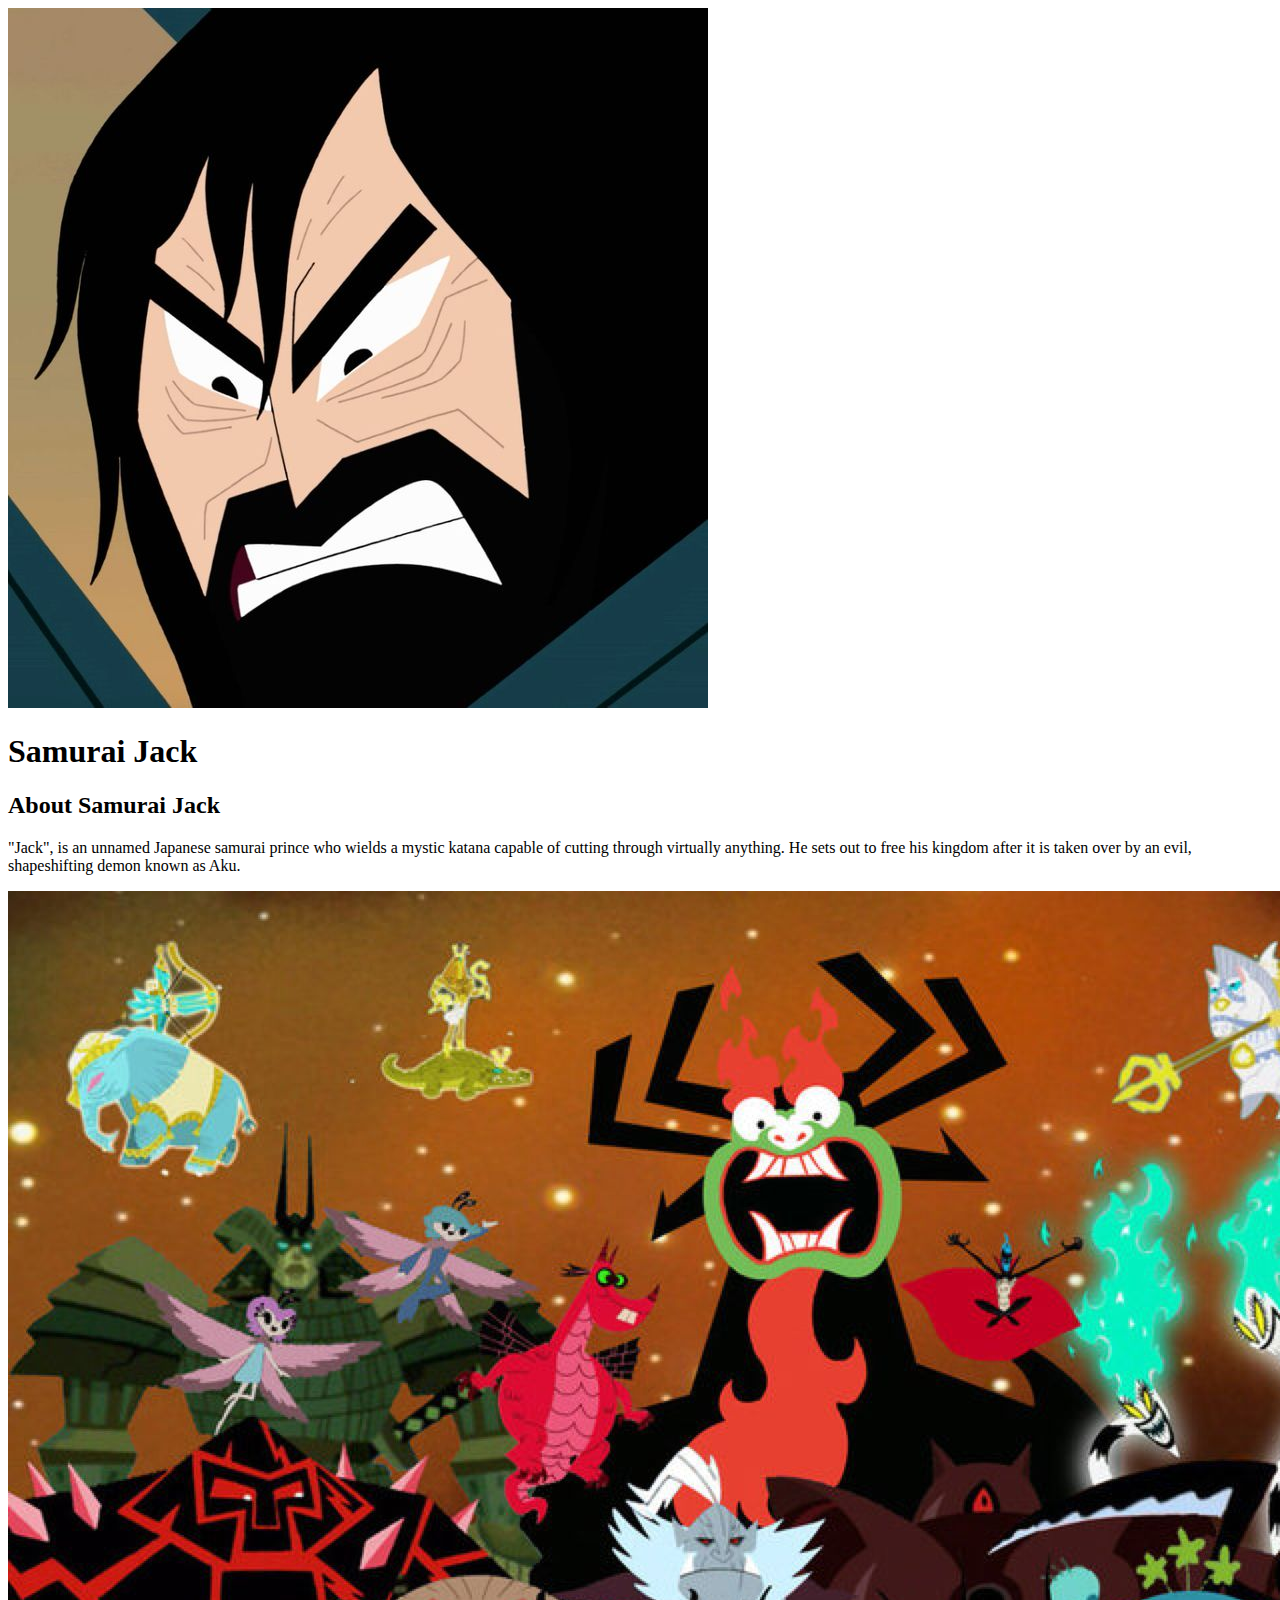
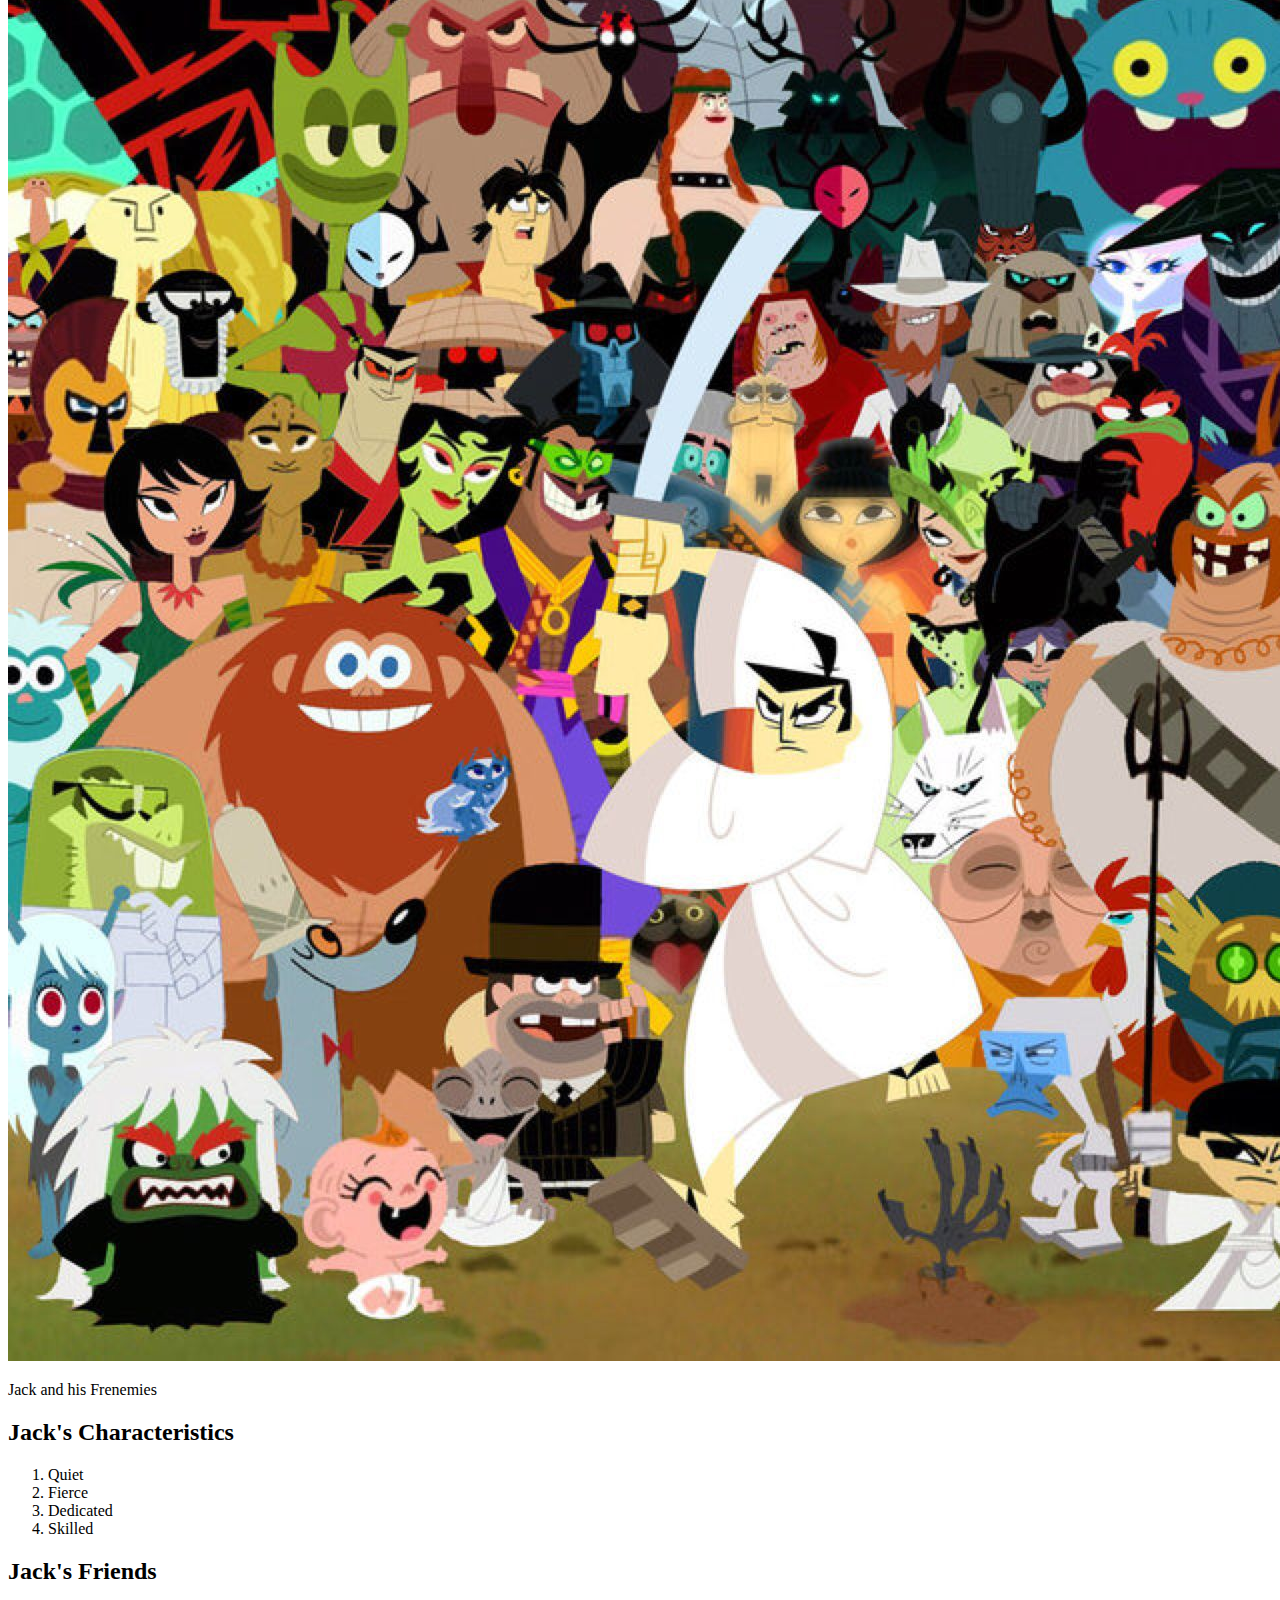
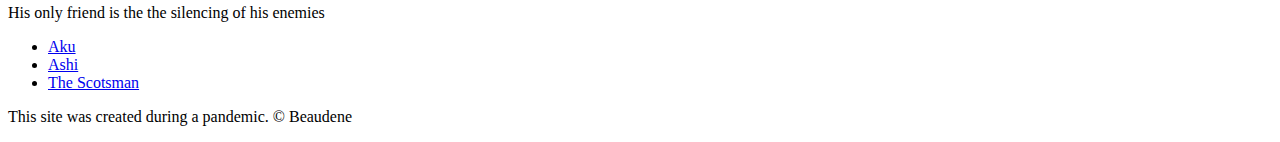
==== index.html @ 78beed1e "Added our hero index file and some images" ====
<!DOCTYPE html>
<html>
<head>
	<title>Samurai Jack</title>
	<link rel="icon" href="img/sj-favicon.jpg"/>
</head>
<body>
	<!-- header element -->
	<header>
		<img src="img/sj-avatar.jpg">
		<h1>Samurai Jack</h1>
	</header>

	<!-- main element -->
	<main>

		<h2>About Samurai Jack</h2>
		<p>"Jack", is an unnamed Japanese samurai prince who wields a mystic katana capable of cutting through virtually anything. He sets out to free his kingdom after it is taken over by an evil, shapeshifting demon known as Aku.</p>
		<img src="img/sj-big.jpg">
		<p>Jack and his Frenemies</p>
		<!-- Characteristics -->
		<h2>Jack's Characteristics</h2>
		<ol>
			<li>Quiet</li>
			<li>Fierce</li>
			<li>Dedicated</li>
			<li>Skilled</li>
		</ol>
		<!-- Friends -->
		<h2>Jack's Friends</h2>
		<p>His only friend is the the silencing of his enemies</p>
		<ul>
			<li><a target="_blank" href="https://samuraijack.fandom.com/wiki/Aku">Aku</a></li>
			<li><a  target="_blank" href="https://samuraijack.fandom.com/wiki/Ashi">Ashi</a></li>
			<li><a  target="_blank" href="https://samuraijack.fandom.com/wiki/The_Scotsman">The Scotsman</a></li>
		</ul>
	</main>
	<!-- footer element -->
	<footer>
		<p>This site was created during a pandemic. &copy; Beaudene</p>
	</footer>
</body>
</html>
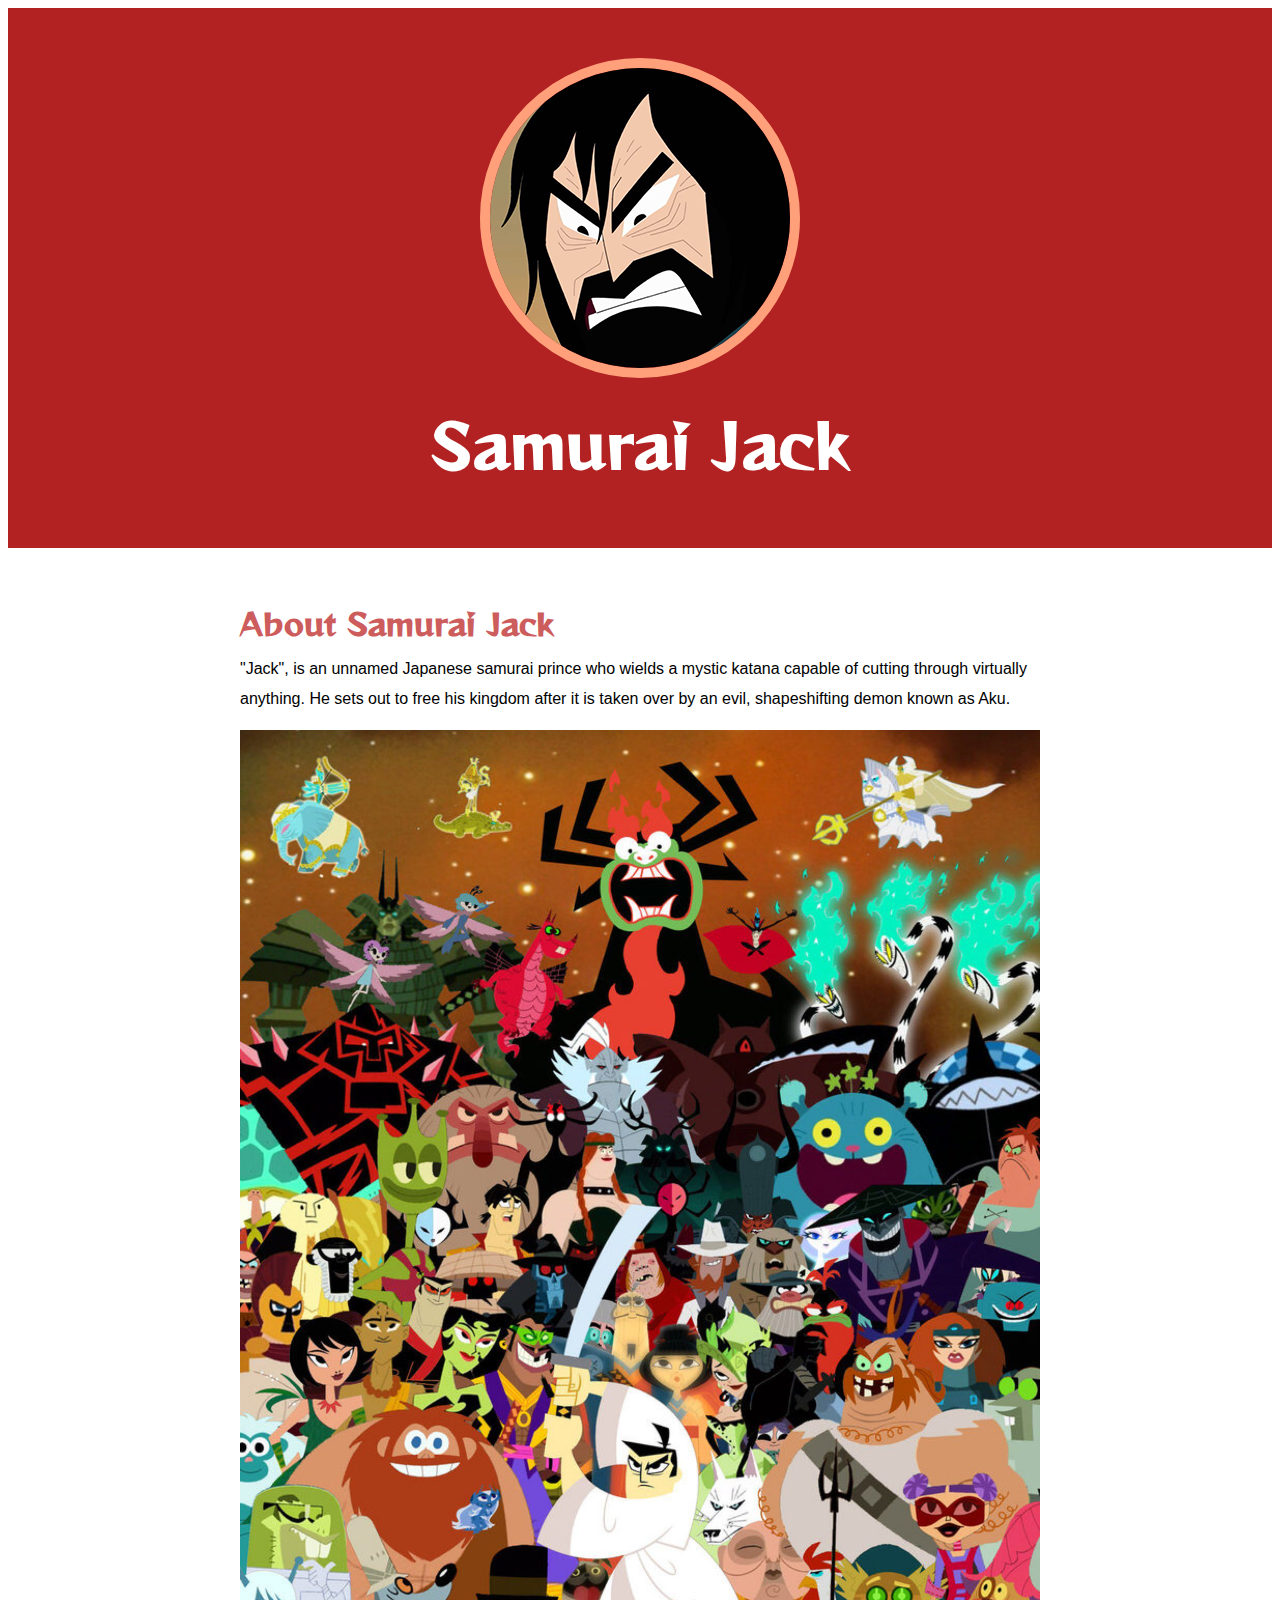
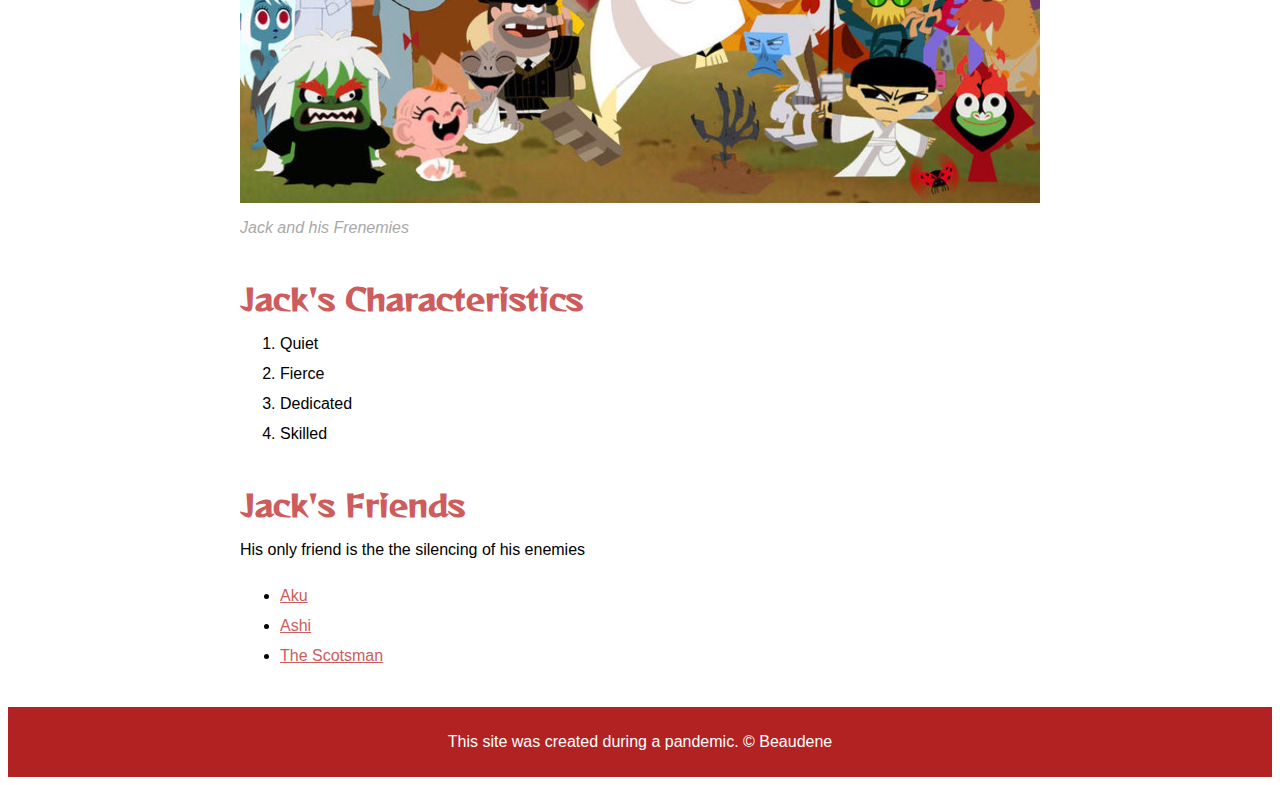
==== commit d5f1ec5c: "wrote CSS for characte website and changed some HTML" ====
--- a/index.html
+++ b/index.html
@@ -3,6 +3,9 @@
 <head>
 	<title>Samurai Jack</title>
 	<link rel="icon" href="img/sj-favicon.jpg"/>
+	<link rel="preconnect" href="https://fonts.gstatic.com">
+<link href="https://fonts.googleapis.com/css2?family=Reggae+One&display=swap" rel="stylesheet">
+	<link rel="stylesheet" type="text/css" href="css/hero.css">
 </head>
 <body>
 	<!-- header element -->
@@ -17,7 +20,7 @@
 		<h2>About Samurai Jack</h2>
 		<p>"Jack", is an unnamed Japanese samurai prince who wields a mystic katana capable of cutting through virtually anything. He sets out to free his kingdom after it is taken over by an evil, shapeshifting demon known as Aku.</p>
 		<img src="img/sj-big.jpg">
-		<p>Jack and his Frenemies</p>
+		<p class="caption">Jack and his Frenemies</p>
 		<!-- Characteristics -->
 		<h2>Jack's Characteristics</h2>
 		<ol>
--- a/css/hero.css
+++ b/css/hero.css
@@ -0,0 +1,76 @@
+body{
+	font-family: 'arial', 'sans-serif';
+	margin: 0
+	font-size: 20px;
+	line-height: 30px;
+
+}
+
+header{
+		background-color: firebrick;
+		text-align: center;
+		padding-top: 50px;
+		padding-bottom: 50px;
+}
+
+h1, h2{
+	font-family: 'Reggae One', cursive;
+}
+
+header h1{
+	color: white;
+	font-size: 60px;
+}
+
+header img{
+	border-radius: 170px;
+	border: 10px solid lightsalmon;
+	width: 300px;
+}
+
+main{
+	max-width: 800px;
+	margin: 0 auto;
+	padding: 20px;
+}
+
+main img{
+	max-width: 100%;
+}
+h2{
+	font-size: 30px;
+	color: indianred;
+	margin: 40px 0 10px;
+}
+
+a{
+	color: indianred;
+}
+a:hover {
+	color: white;
+	background-color: crimson;
+}
+
+footer{
+	background-color: firebrick;
+	text-align: center;
+	color: white;
+	padding: 20px;
+
+}
+footer a{
+	color: white;
+}
+footer a:hover{
+	opacity: .5;
+	background-color: transparent;
+}
+
+footer p{
+	margin: 0;
+}
+p.caption{
+	color: darkgray;
+	font-style: italic;
+	margin-top: 0;
+}